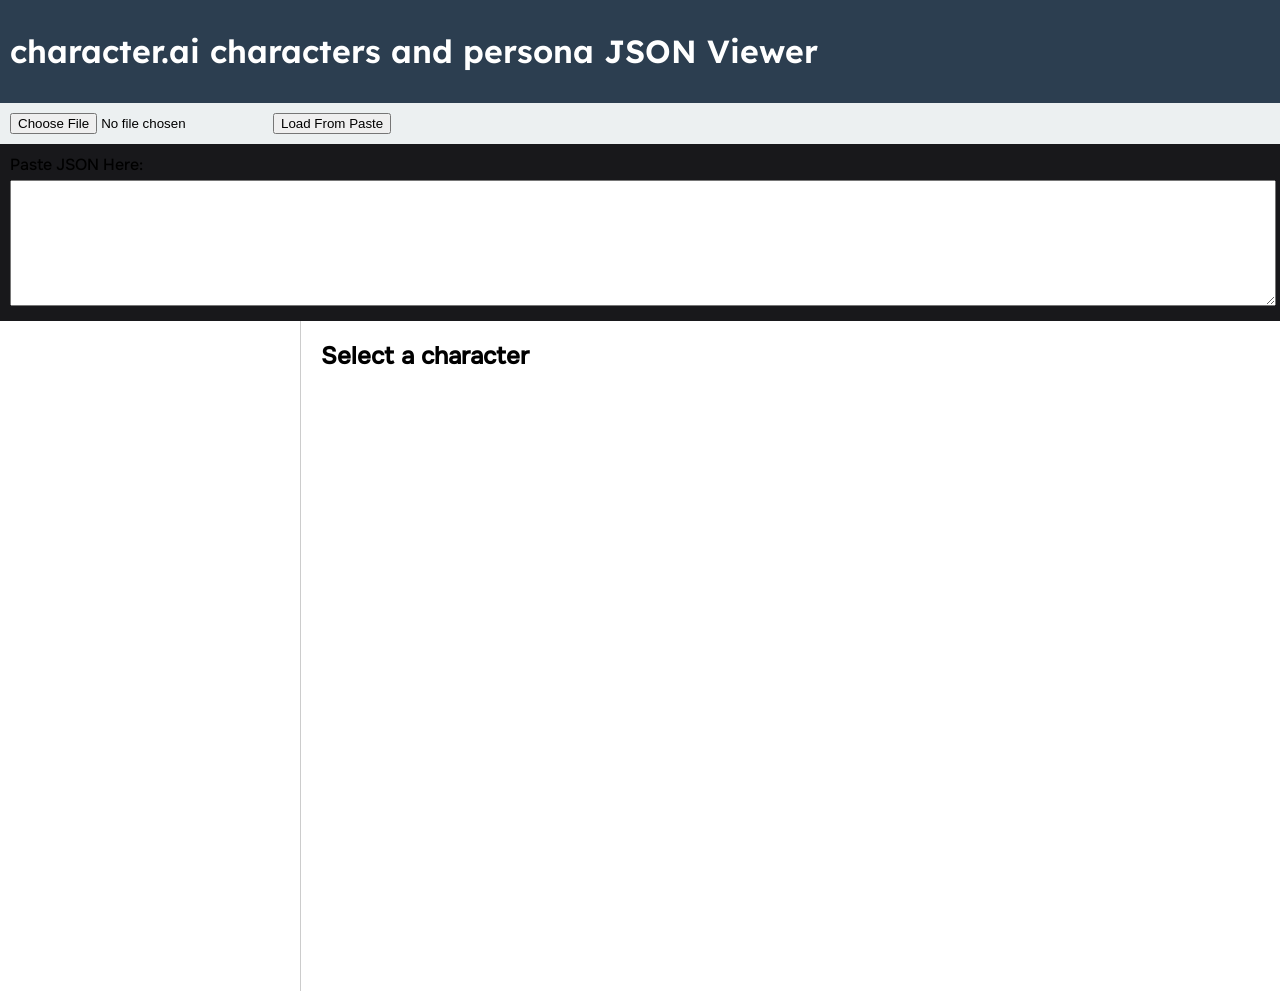
==== c.ai/char.html @ 2b48b32f "Changed into dark theme, which is nicer" ====
<!DOCTYPE html>
<html lang="en">
<head>
<meta charset="UTF-8">
<title>c.ai Character JSON Viewer</title>
<style>
    @font-face {
       font-family: 'TitleFont';
       src: url('Lexend-SemiBold.ttf') format('TrueType')
    }
    header{
        font-family: 'TitleFont'
    }
    @font-face {
       font-family: 'MyCustomFont';
       src: url('Onest-Medium.ttf') format('TrueType')
    }
    body {
        font-family: 'MyCustomFont', Arial, sans-serif;
        margin: 0;
        background: #18181b;
    }

    header {
        padding: 10px;
        background: #2c3e50;
        color: white;
    }

    .controls {
        padding: 10px;
        background: #ecf0f1;
        display: flex;
        gap: 10px;
        align-items: center;
    }

    textarea {
        width: 100%;
        height: 120px;
        margin-top: 5px;
        font-family: monospace;
    }

    .container {
        display: flex;
        height: calc(100vh - 230px);
    }

    .sidebar {
        width: 300px;
        background: white;
        border-right: 1px solid #ccc;
        overflow-y: auto;
    }

    .sidebar-item {
        padding: 10px;
        border-bottom: 1px solid #eee;
        cursor: pointer;
    }

    .sidebar-item:hover {
        background: #f0f0f0;
    }

    .sidebar-item.active {
        background: #dfe6e9;
        font-weight: bold;
    }

    .details {
        flex: 1;
        padding: 20px;
        overflow-y: auto;
        background: white;
    }

    h2 {
        margin-top: 0;
    }

    .section {
        margin-bottom: 20px;
    }

    .label {
        font-weight: bold;
        margin-bottom: 5px;
    }

    .value {
        white-space: pre-wrap;
        background: #f9f9f9;
        padding: 10px;
        border-radius: 5px;
    }
</style>
</head>
<body>

<header>
    <h1>character.ai characters and persona JSON Viewer</h1>
</header>

<div class="controls">
    <input type="file" id="fileInput">
    <button onclick="loadFromPaste()">Load From Paste</button>
</div>

<div style="padding:10px;">
    <label>Paste JSON Here:</label>
    <textarea id="jsonPaste"></textarea>
</div>

<div class="container">
    <div class="sidebar" id="characterList"></div>
    <div class="details" id="characterDetails">
        <h2>Select a character</h2>
    </div>
</div>

<script>
let data = [];

// ==========================
// FILE LOAD
// ==========================
document.getElementById("fileInput").addEventListener("change", function(event) {
    const file = event.target.files[0];
    if (!file) return;

    const reader = new FileReader();
    reader.onload = function(e) {
        try {
            const json = JSON.parse(e.target.result);
            processData(json);
        } catch (err) {
            alert("Invalid JSON file.");
        }
    };
    reader.readAsText(file);
});

// ==========================
// PASTE LOAD
// ==========================
function loadFromPaste() {
    const text = document.getElementById("jsonPaste").value.trim();
    if (!text) {
        alert("Paste area is empty.");
        return;
    }

    try {
        const json = JSON.parse(text);
        processData(json);
    } catch (err) {
        alert("Invalid JSON.");
    }
}

// ==========================
// PROCESS DATA
// ==========================
function processData(json) {
    if (!Array.isArray(json)) {
        alert("JSON must be an array.");
        return;
    }

    // Sort by created date
    json.forEach(item => {
        item.parsedCreated = new Date(item.created);
    });

    json.sort((a, b) => a.parsedCreated - b.parsedCreated);

    data = json;
    renderList();
}

// ==========================
// RENDER LIST
// ==========================
function renderList() {
    const list = document.getElementById("characterList");
    list.innerHTML = "";

    data.forEach((item, index) => {
        const div = document.createElement("div");
        div.className = "sidebar-item";
        div.textContent = item.name || "Unnamed";
        div.onclick = () => selectCharacter(index);
        list.appendChild(div);
    });
}

// ==========================
// SELECT CHARACTER
// ==========================
function selectCharacter(index) {
    const character = data[index];

    document.querySelectorAll(".sidebar-item").forEach(el => el.classList.remove("active"));
    document.querySelectorAll(".sidebar-item")[index].classList.add("active");

    const details = document.getElementById("characterDetails");

    details.innerHTML = `
        <h2>${character.name || "Unnamed"}</h2>

        <div class="section">
            <div class="label">Title</div>
            <div class="value">${character.title || "N/A"}</div>
        </div>

        <div class="section">
            <div class="label">Created</div>
            <div class="value">${character.created || "N/A"}</div>
        </div>

        <div class="section">
            <div class="label">Updated</div>
            <div class="value">${character.updated || "N/A"}</div>
        </div>

        <div class="section">
            <div class="label">Description</div>
            <div class="value">${character.description || ""}</div>
        </div>

        <div class="section">
            <div class="label">Greeting</div>
            <div class="value">${character.greeting || ""}</div>
        </div>

        <div class="section">
            <div class="label">Definition</div>
            <div class="value">${character.definition || ""}</div>
        </div>
    `;
}
</script>

</body>
</html>
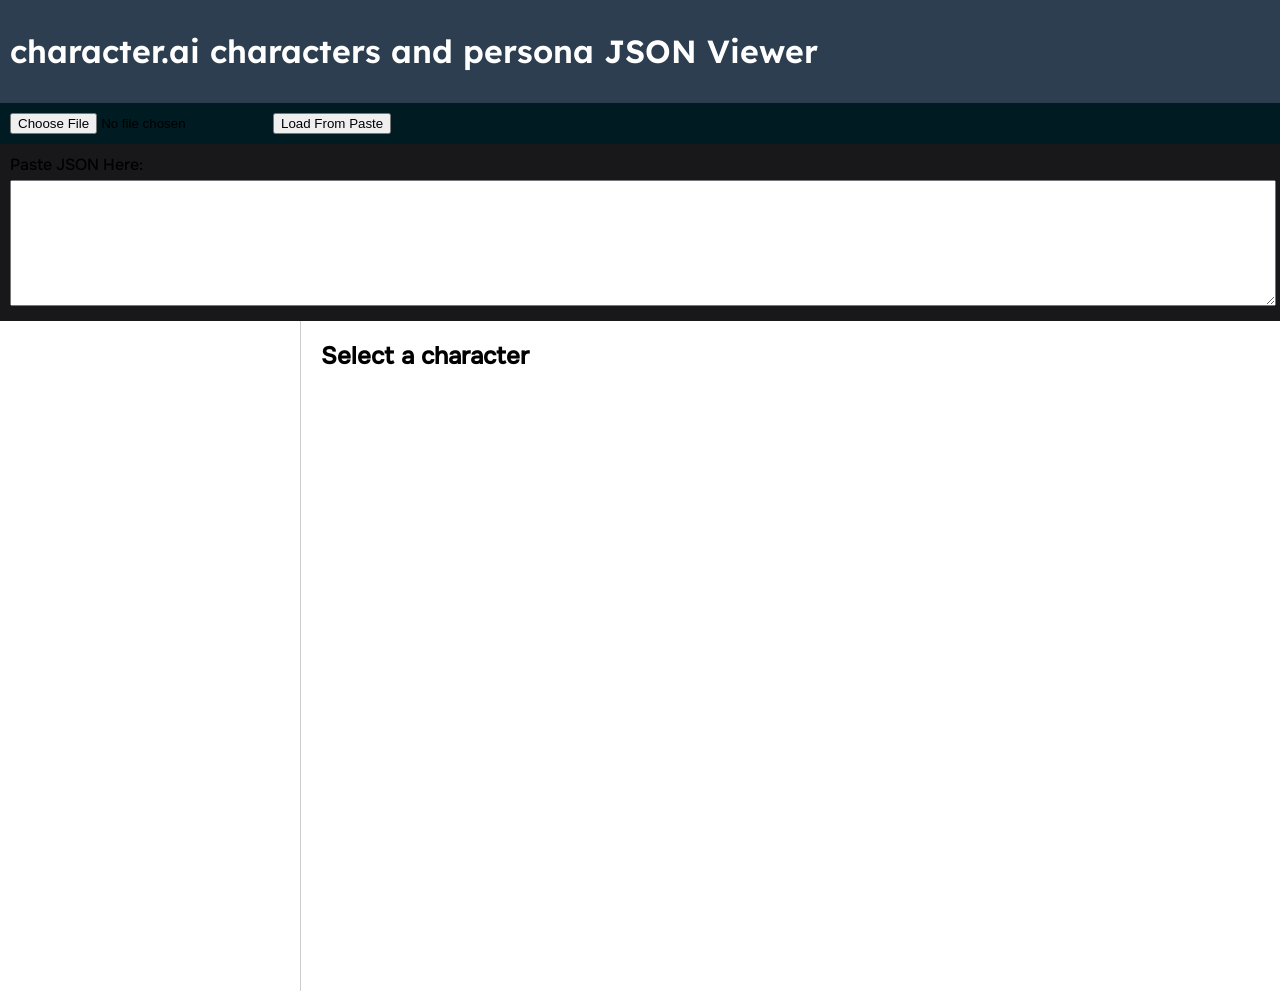
==== commit 9b831e97: "totally forgot that text color should be white in dark theme" ====
--- a/c.ai/char.html
+++ b/c.ai/char.html
@@ -29,7 +29,7 @@
 
     .controls {
         padding: 10px;
-        background: #ecf0f1;
+        background: #001b22;
         display: flex;
         gap: 10px;
         align-items: center;
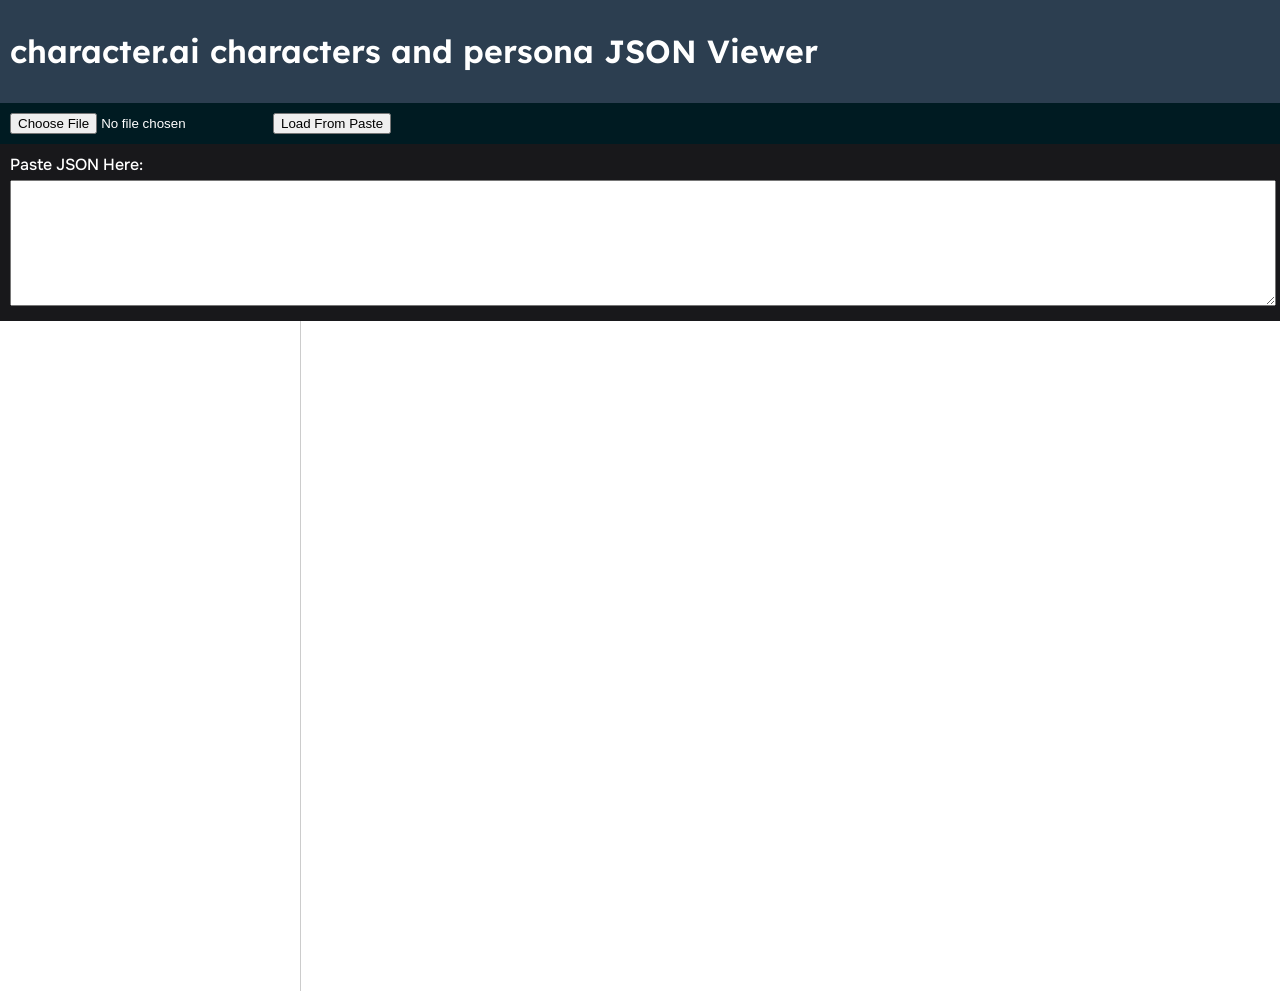
==== commit 1b33c99a: "Changed txt color for c.ai export viewer" ====
--- a/c.ai/char.html
+++ b/c.ai/char.html
@@ -19,6 +19,7 @@
         font-family: 'MyCustomFont', Arial, sans-serif;
         margin: 0;
         background: #18181b;
+        color: white;
     }
 
     header {
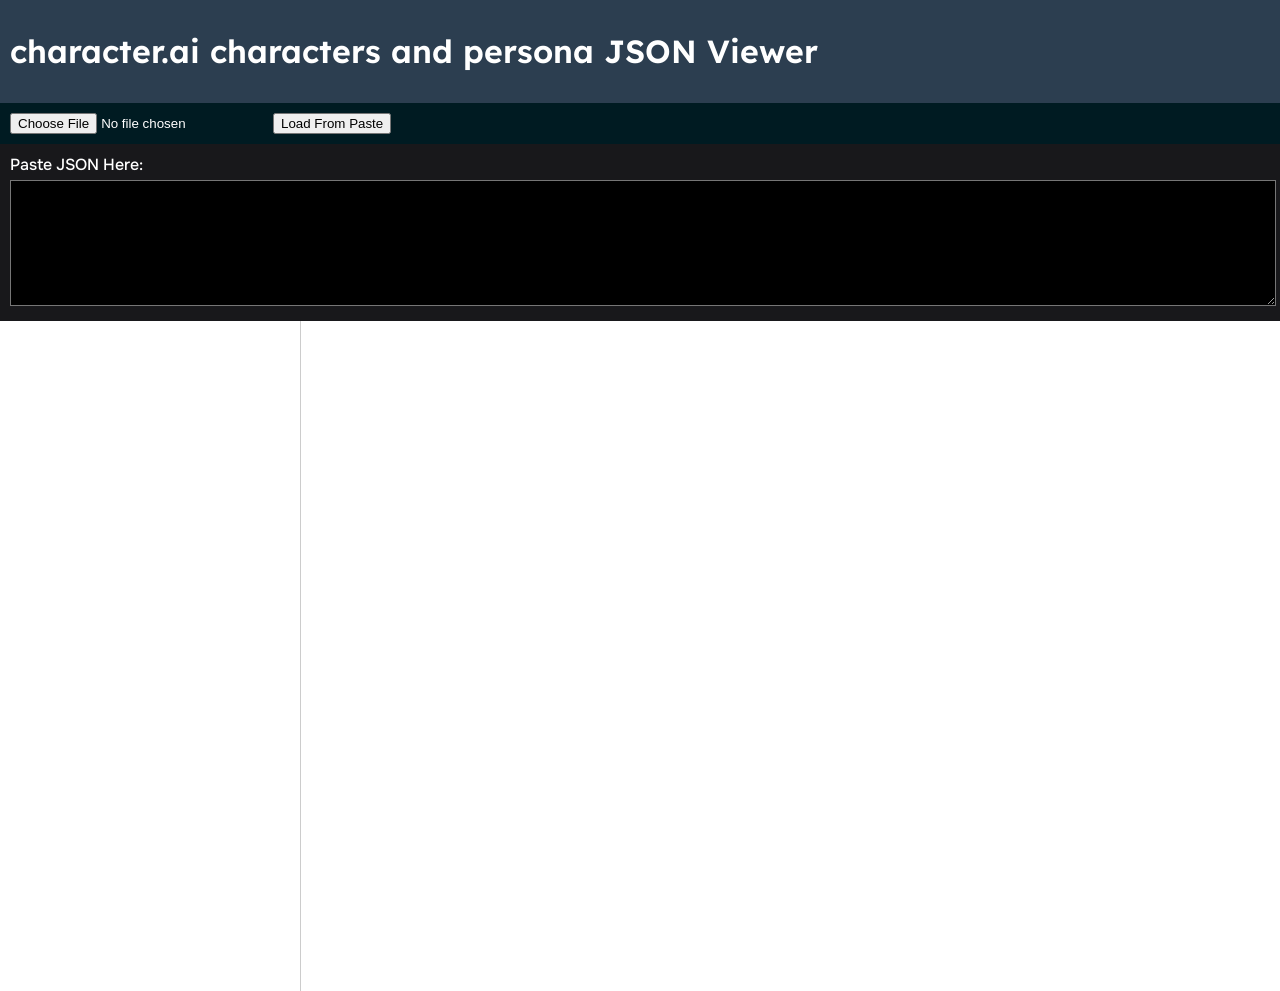
==== commit 72977cc9: "." ====
--- a/c.ai/char.html
+++ b/c.ai/char.html
@@ -41,6 +41,8 @@
         height: 120px;
         margin-top: 5px;
         font-family: monospace;
+        background: black;
+        color: white
     }
 
     .container {
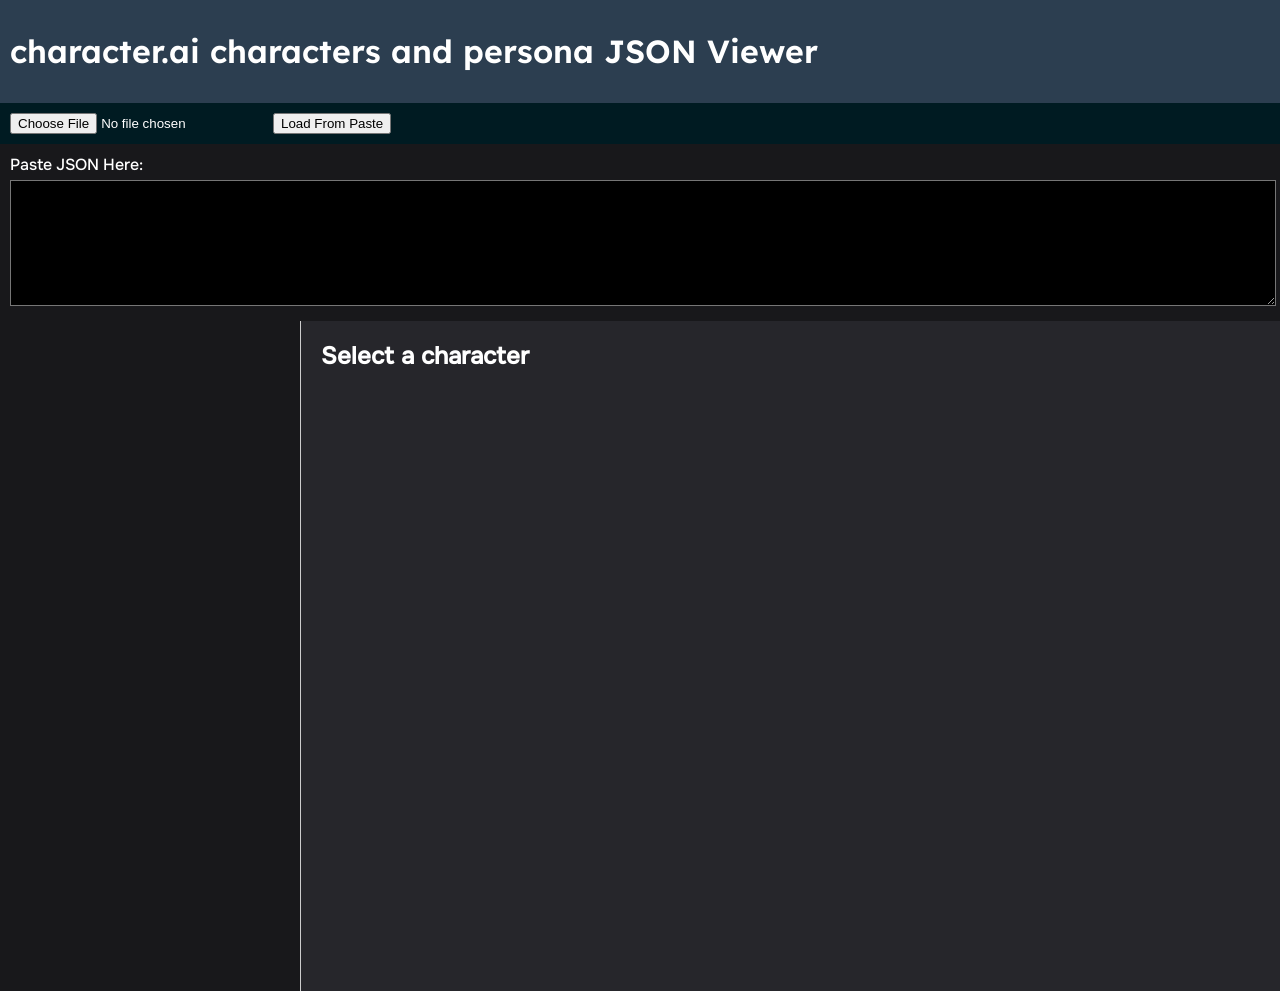
==== commit 399cad3d: "adjusting css" ====
--- a/c.ai/char.html
+++ b/c.ai/char.html
@@ -52,7 +52,7 @@
 
     .sidebar {
         width: 300px;
-        background: white;
+        background: #18181b;
         border-right: 1px solid #ccc;
         overflow-y: auto;
     }
@@ -76,7 +76,7 @@
         flex: 1;
         padding: 20px;
         overflow-y: auto;
-        background: white;
+        background: #26262b;
     }
 
     h2 {
